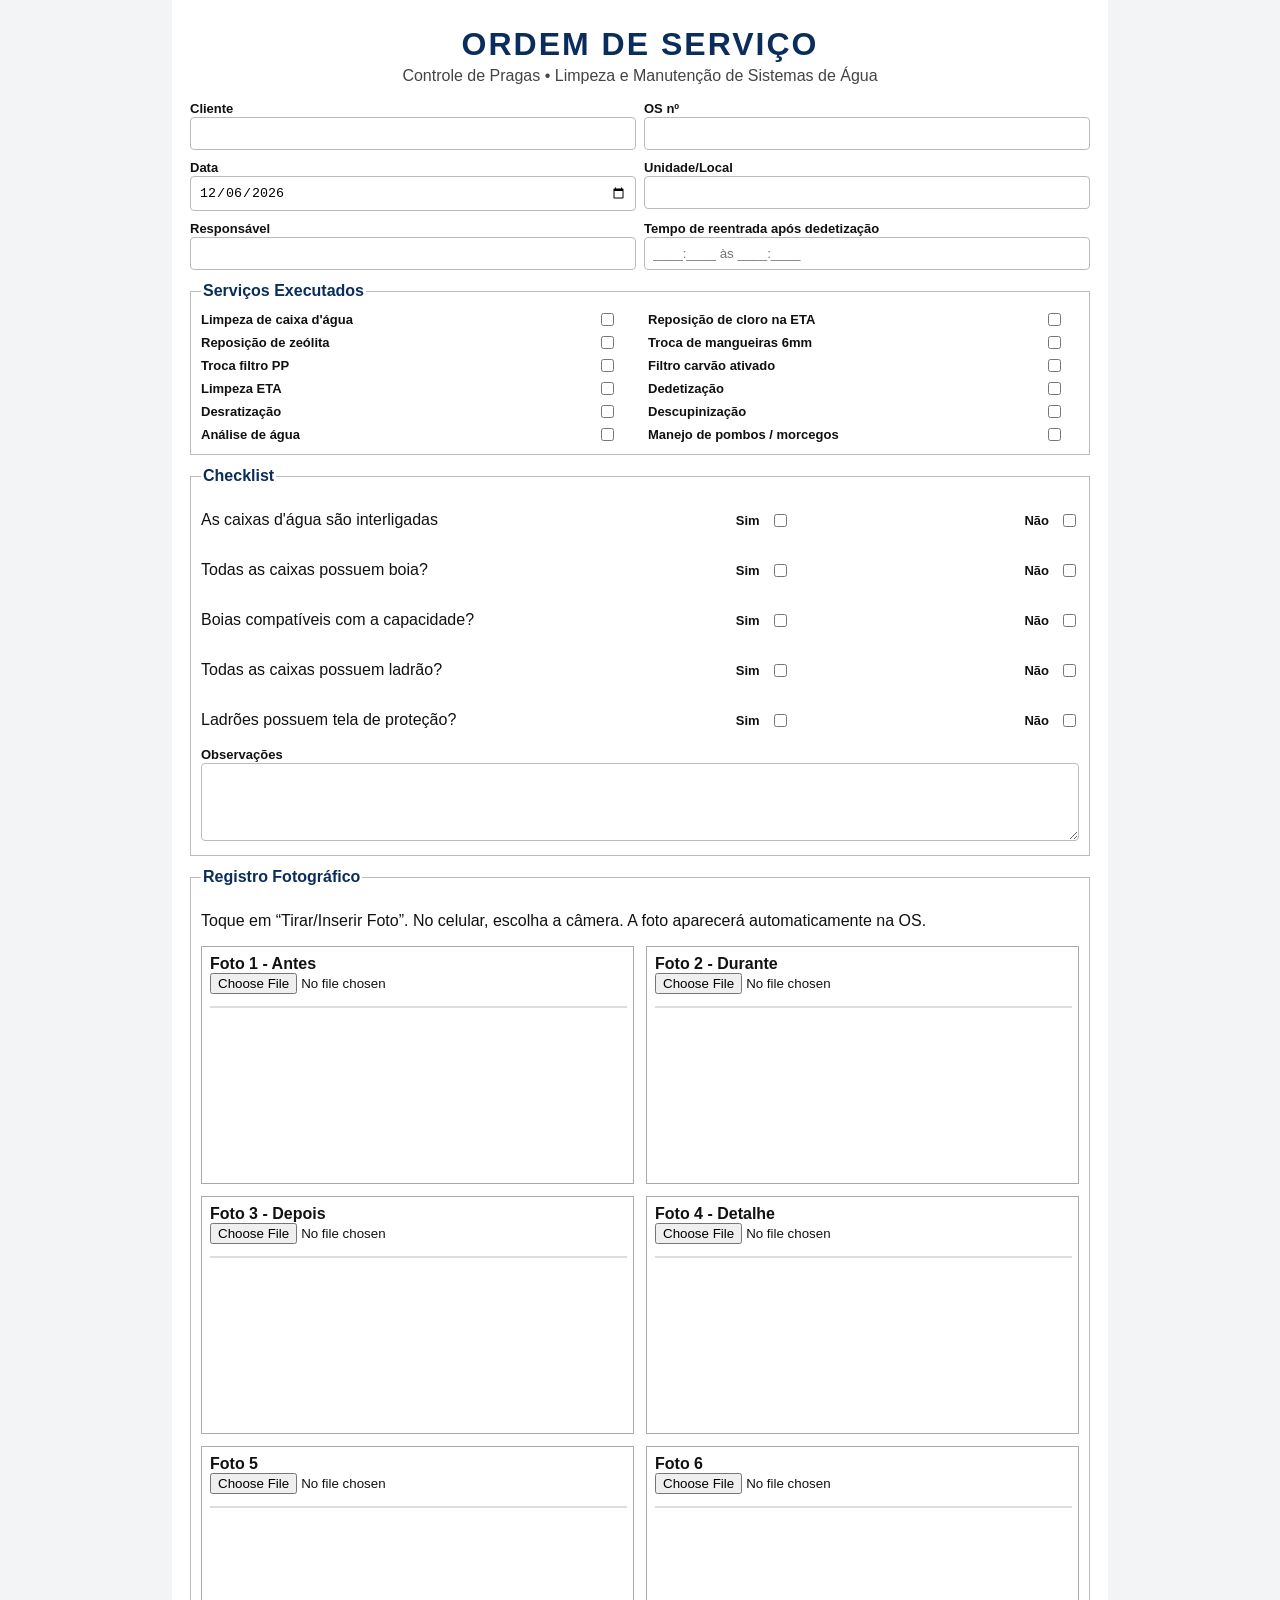
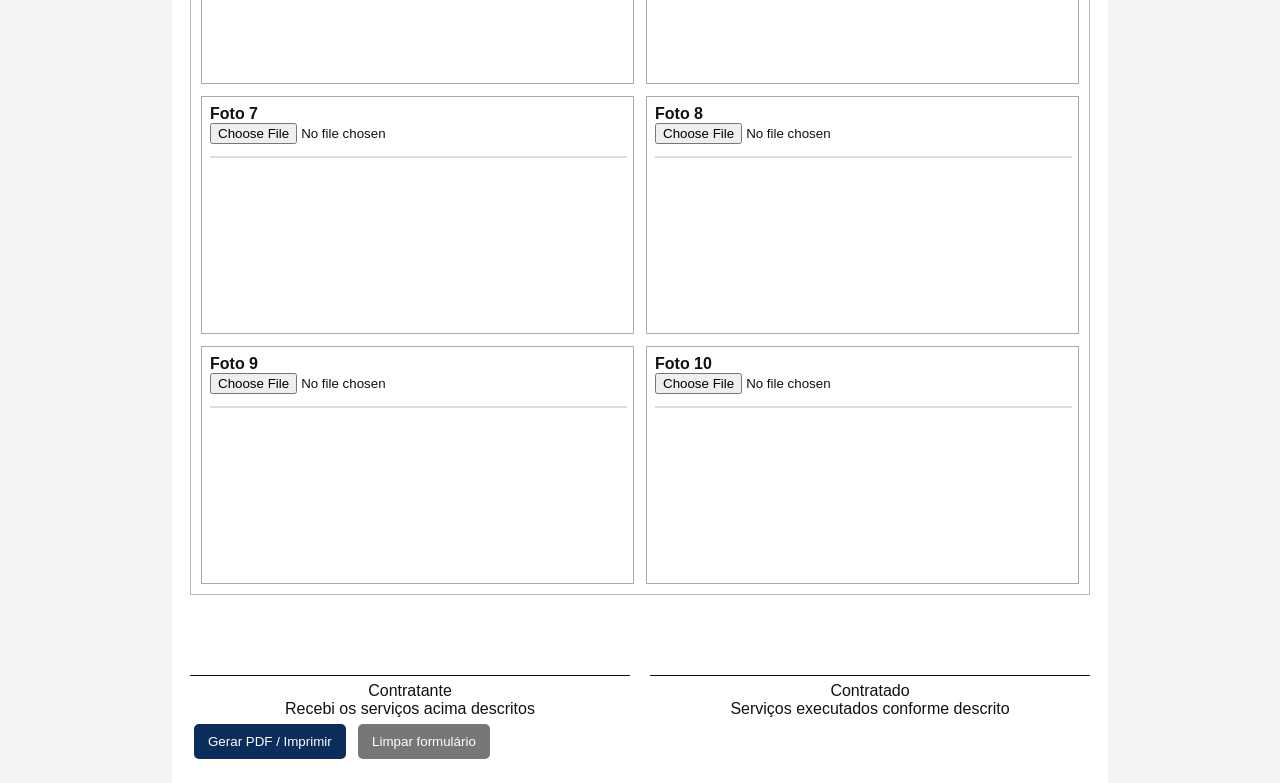
==== Ordem_de_Servico_Digital_10_Fotos.html @ 338d694d "a" ====
<!doctype html>
<html lang="pt-BR">
	<head>
		<meta charset="utf-8">
		<meta name="viewport" content="width=device-width,initial-scale=1">
		<title>Ordem de Serviço com Fotos</title>
		<style>
			
            body {
                font-family: Arial, sans-serif;
                margin: 0;
                background: #f3f4f6;
                color: #111;
            }

            .wrap {
                max-width: 900px;
                margin: auto;
                background: white;
                padding: 18px;
            }

            h1 {
                text-align: center;
                margin: 8px 0 4px;
                color: #0b2d5c;
                letter-spacing: 2px;
            }

            .sub {
                text-align: center;
                color: #444;
                margin-bottom: 14px;
            }

            .grid {
                display: grid;
                grid-template-columns: 1fr 1fr;
                gap: 8px;
            }

            label {
                font-weight: bold;
                font-size: 13px;
            }

            .form-control {
                width: 100%;
                box-sizing: border-box;
                padding: 8px;
                border: 1px solid #bbb;
                border-radius: 4px;
            }

            input[type="checkbox"] {
                width: 10%;
            }

            fieldset {
                border: 1px solid #bbb;
                margin: 12px 0;
                padding: 10px;
            }

            legend {
                font-weight: bold;
                color: #0b2d5c;
            }

            .services {
                display: grid;
                grid-template-columns: 1fr 1fr;
                gap: 4px 16px;
            }

            .photo-grid {
                display: grid;
                grid-template-columns: 1fr 1fr;
                gap: 12px;
            }

            .photo-box {
                border: 1px solid #aaa;
                padding: 8px;
                min-height: 220px;
                page-break-inside: avoid;
            }

            .photo-box img {
                width: 100%;
                max-height: 260px;
                object-fit: contain;
                border: 1px solid #ddd;
                margin-top: 8px;
            }

            button {
                background: #0b2d5c;
                color: white;
                border: 0;
                padding: 10px 14px;
                border-radius: 5px;
                margin: 6px 4px;
                cursor: pointer;
            }

            .btn2 {
                background: #777;
            }

            .sign {
                display: grid;
                grid-template-columns: 1fr 1fr;
                gap: 20px;
                margin-top: 25px;
            }

            .line {
                border-top: 1px solid #111;
                text-align: center;
                padding-top: 6px;
                margin-top: 55px;
            }

            @media print {
                body {
                    background: white;
                }

                .wrap {
                    max-width: none;
                }

                button,
                input[type="file"] {
                    display: none;
                }

                .photo-box {
                    min-height: auto;
                }
            }

            .campo_check {
                display: flex;
                justify-content: space-between;
                align-items: center;
                gap: 10px;
            }

		</style>
	</head>
	<body>
		<div class="wrap">
			<h1>ORDEM DE SERVIÇO</h1>
			<div class="sub">Controle de Pragas • Limpeza e Manutenção de Sistemas de Água</div>
			<div class="grid">
				<div><label>Cliente</label><input class="form-control" id="cliente"></div>
				<div><label>OS nº</label><input class="form-control" id="os"></div>
				<div><label>Data</label><input class="form-control" id="data" type="date"></div>
				<div><label>Unidade/Local</label><input class="form-control" id="unidade"></div>
				<div><label>Responsável</label><input class="form-control" id="resp"></div>
				<div><label>Tempo de reentrada após dedetização</label><input class="form-control" id="reentrada" placeholder="____:____ às ____:____"></div>
			</div>
			<fieldset>
				<legend>Serviços Executados</legend>
				<div class="services">
					<label class="campo_check">Limpeza de caixa d'água <input type="checkbox""> </label>
					<label class="campo_check">Reposição de cloro na ETA <input type="checkbox""> </label>
					<label class="campo_check">Reposição de zeólita <input type="checkbox""> </label>
					<label class="campo_check">Troca de mangueiras 6mm <input type="checkbox""> </label>
					<label class="campo_check">Troca filtro PP <input type="checkbox""> </label>
					<label class="campo_check">Filtro carvão ativado <input type="checkbox""> </label>
					<label class="campo_check">Limpeza ETA <input type="checkbox""> </label>
					<label class="campo_check">Dedetização <input type="checkbox""> </label>
					<label class="campo_check">Desratização <input type="checkbox""> </label>
					<label class="campo_check">Descupinização <input type="checkbox""> </label>
					<label class="campo_check">Análise de água <input type="checkbox""> </label>
					<label class="campo_check">Manejo de pombos / morcegos <input type="checkbox""> </label>
				</div>
			</fieldset>
			<fieldset>
				<legend>Checklist</legend>
				<div style="display: flex; justify-content: space-between;">
                    <p style="width: 300px;">As caixas d'água são interligadas</p>
                     <div class="campo_check"> <label>Sim</label> <input type="checkbox"" style="width: 50%;" > </div>
                    <div class="campo_check"> <label>Não</label> <input type="checkbox"" style="width: 50%;" > </div>
                </div>
				<div style="display: flex; justify-content: space-between;">
                    <p style="width: 300px;">Todas as caixas possuem boia?</p>
                    <div class="campo_check"> <label>Sim</label> <input type="checkbox"" style="width: 50%;" > </div>
                    <div class="campo_check"> <label>Não</label> <input type="checkbox"" style="width: 50%;" > </div>
                </div>
				<div style="display: flex; justify-content: space-between;">
                    <p style="width: 300px;">Boias compatíveis com a capacidade?</p>
                    <div class="campo_check"> <label>Sim</label> <input type="checkbox"" style="width: 50%;" > </div>
                    <div class="campo_check"> <label>Não</label> <input type="checkbox"" style="width: 50%;" > </div>
                </div>
				<div style="display: flex; justify-content: space-between;">
                    <p style="width: 300px;">Todas as caixas possuem ladrão?</p>
                    <div class="campo_check"> <label>Sim</label> <input type="checkbox"" style="width: 50%;" > </div>
                    <div class="campo_check"> <label>Não</label> <input type="checkbox"" style="width: 50%;" > </div>
                </div>
				<div style="display: flex; justify-content: space-between;">
                    <p style="width: 300px;">Ladrões possuem tela de proteção?</p>
                    <div class="campo_check"> <label>Sim</label> <input type="checkbox"" style="width: 50%;" > </div>
                    <div class="campo_check"> <label>Não</label> <input type="checkbox"" style="width: 50%;" > </div>
                </div>
				<label>Observações</label>
				<textarea class="form-control" rows="4"></textarea>
			</fieldset>
			<fieldset>
				<legend>Registro Fotográfico</legend>
				<p>Toque em “Tirar/Inserir Foto”. No celular, escolha a câmera. A foto aparecerá automaticamente na OS.</p>
				<div class="photo-grid">
					<div class="photo-box"><b>Foto 1 - Antes</b><br><input type="file" accept="image/*" capture="environment" onchange="preview(this,'f1')"><img id="f1"></div>
					<div class="photo-box"><b>Foto 2 - Durante</b><br><input type="file" accept="image/*" capture="environment" onchange="preview(this,'f2')"><img id="f2"></div>
					<div class="photo-box"><b>Foto 3 - Depois</b><br><input type="file" accept="image/*" capture="environment" onchange="preview(this,'f3')"><img id="f3"></div>
					<div class="photo-box"><b>Foto 4 - Detalhe</b><br><input type="file" accept="image/*" capture="environment" onchange="preview(this,'f4')"><img id="f4"></div>
					<div class="photo-box"><b>Foto 5</b><br><input type="file" accept="image/*" capture="environment" onchange="preview(this,'f5')"><img id="f5"></div>
					<div class="photo-box"><b>Foto 6</b><br><input type="file" accept="image/*" capture="environment" onchange="preview(this,'f6')"><img id="f6"></div>
					<div class="photo-box"><b>Foto 7</b><br><input type="file" accept="image/*" capture="environment" onchange="preview(this,'f7')"><img id="f7"></div>
					<div class="photo-box"><b>Foto 8</b><br><input type="file" accept="image/*" capture="environment" onchange="preview(this,'f8')"><img id="f8"></div>
					<div class="photo-box"><b>Foto 9</b><br><input type="file" accept="image/*" capture="environment" onchange="preview(this,'f9')"><img id="f9"></div>
					<div class="photo-box"><b>Foto 10</b><br><input type="file" accept="image/*" capture="environment" onchange="preview(this,'f10')"><img id="f10"></div>
				</div>
			</fieldset>
			<div class="sign">
				<div class="line">Contratante<br>Recebi os serviços acima descritos</div>
				<div class="line">Contratado<br>Serviços executados conforme descrito</div>
			</div>
			<button onclick="window.print()">Gerar PDF / Imprimir</button>
			<button class="btn2" onclick="limpar()">Limpar formulário</button>
		</div>
		<script>
			function preview(input,id){
			 const file=input.files[0];
			 if(!file)return;
			 const reader=new FileReader();
			 reader.onload=e=>document.getElementById(id).src=e.target.result;
			 reader.readAsDataURL(file);
			}
			function limpar(){
			 if(confirm('Limpar todos os campos?')) location.reload();
			}
			document.getElementById('data').valueAsDate=new Date();
		</script>
	</body>
</html>
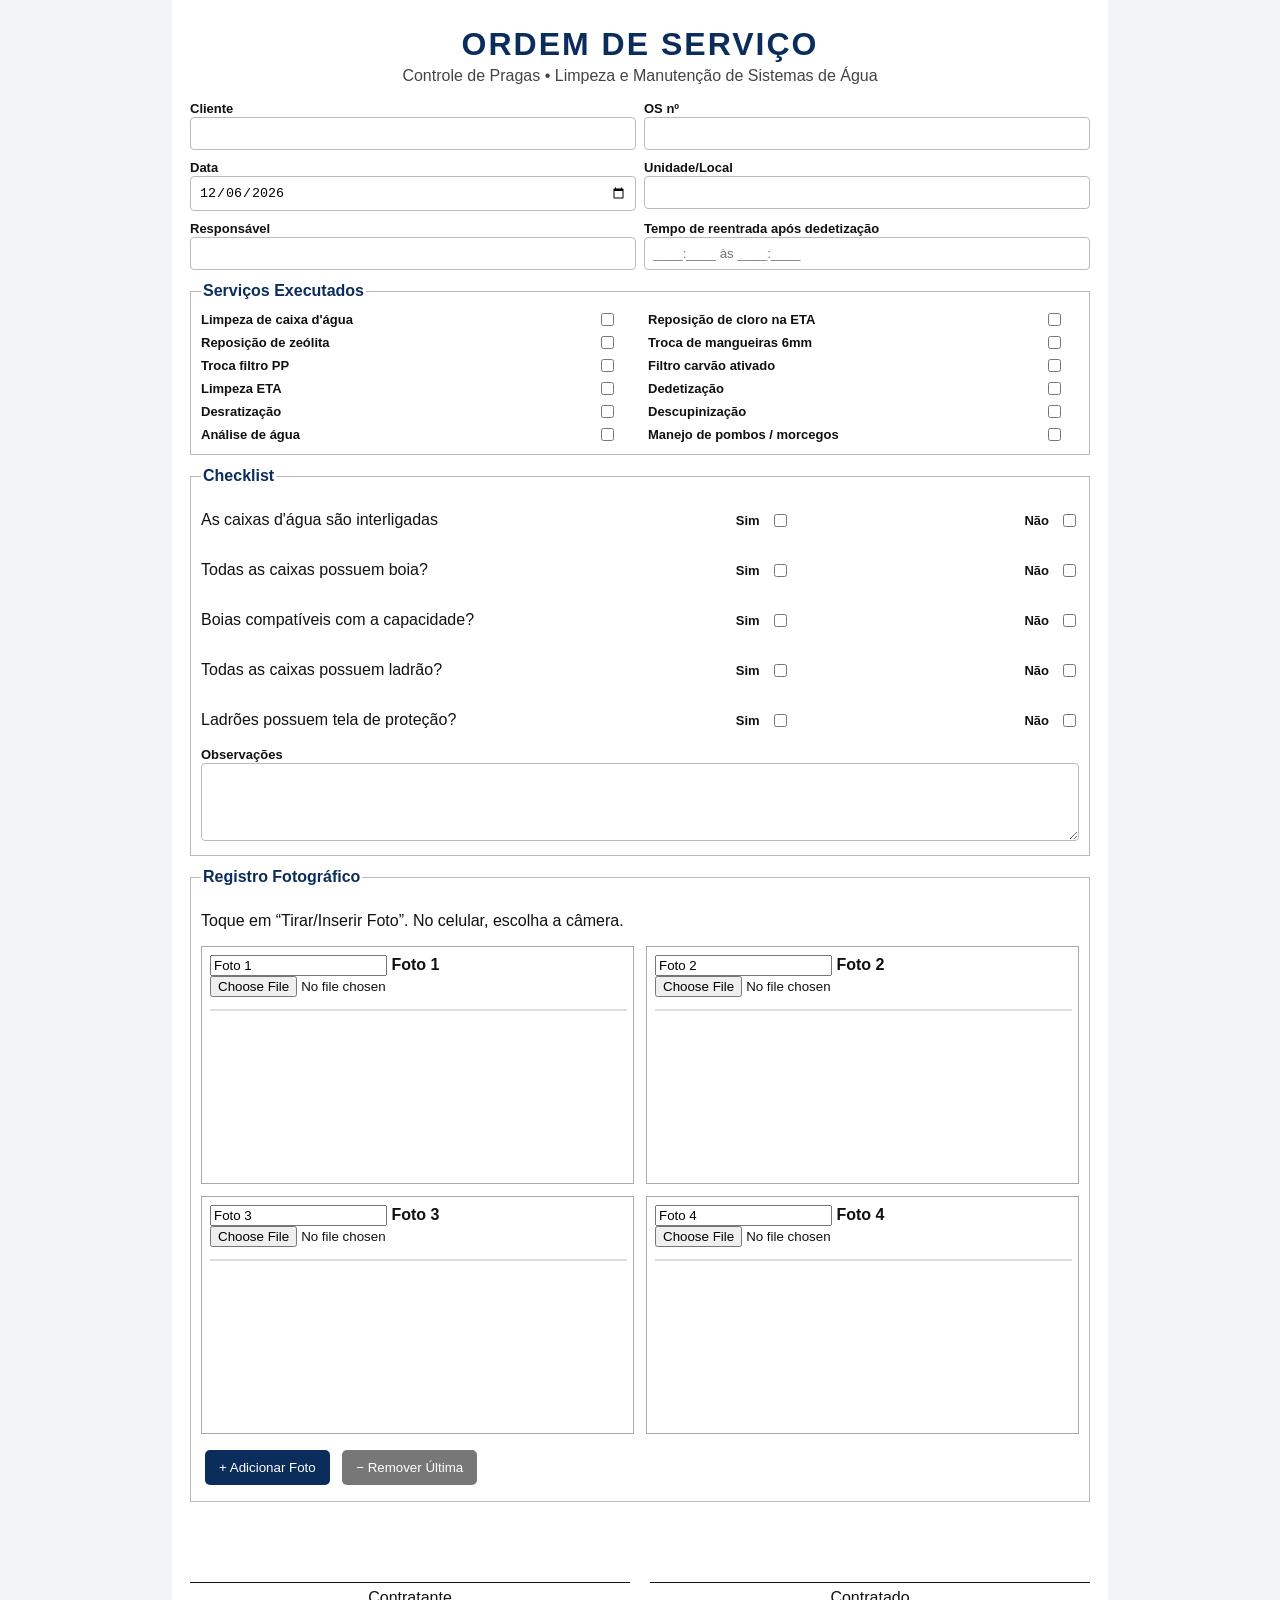
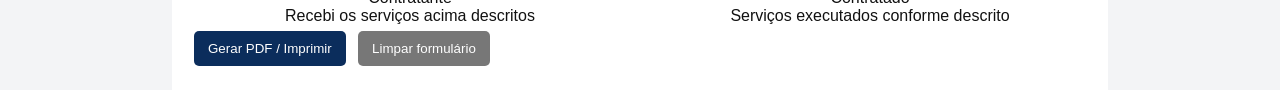
==== commit 302d2643: "feat: adicionar ou remover fotos + alterar títulos" ====
--- a/Ordem_de_Servico_Digital_10_Fotos.html
+++ b/Ordem_de_Servico_Digital_10_Fotos.html
@@ -4,151 +4,7 @@
 		<meta charset="utf-8">
 		<meta name="viewport" content="width=device-width,initial-scale=1">
 		<title>Ordem de Serviço com Fotos</title>
-		<style>
-			
-            body {
-                font-family: Arial, sans-serif;
-                margin: 0;
-                background: #f3f4f6;
-                color: #111;
-            }
-
-            .wrap {
-                max-width: 900px;
-                margin: auto;
-                background: white;
-                padding: 18px;
-            }
-
-            h1 {
-                text-align: center;
-                margin: 8px 0 4px;
-                color: #0b2d5c;
-                letter-spacing: 2px;
-            }
-
-            .sub {
-                text-align: center;
-                color: #444;
-                margin-bottom: 14px;
-            }
-
-            .grid {
-                display: grid;
-                grid-template-columns: 1fr 1fr;
-                gap: 8px;
-            }
-
-            label {
-                font-weight: bold;
-                font-size: 13px;
-            }
-
-            .form-control {
-                width: 100%;
-                box-sizing: border-box;
-                padding: 8px;
-                border: 1px solid #bbb;
-                border-radius: 4px;
-            }
-
-            input[type="checkbox"] {
-                width: 10%;
-            }
-
-            fieldset {
-                border: 1px solid #bbb;
-                margin: 12px 0;
-                padding: 10px;
-            }
-
-            legend {
-                font-weight: bold;
-                color: #0b2d5c;
-            }
-
-            .services {
-                display: grid;
-                grid-template-columns: 1fr 1fr;
-                gap: 4px 16px;
-            }
-
-            .photo-grid {
-                display: grid;
-                grid-template-columns: 1fr 1fr;
-                gap: 12px;
-            }
-
-            .photo-box {
-                border: 1px solid #aaa;
-                padding: 8px;
-                min-height: 220px;
-                page-break-inside: avoid;
-            }
-
-            .photo-box img {
-                width: 100%;
-                max-height: 260px;
-                object-fit: contain;
-                border: 1px solid #ddd;
-                margin-top: 8px;
-            }
-
-            button {
-                background: #0b2d5c;
-                color: white;
-                border: 0;
-                padding: 10px 14px;
-                border-radius: 5px;
-                margin: 6px 4px;
-                cursor: pointer;
-            }
-
-            .btn2 {
-                background: #777;
-            }
-
-            .sign {
-                display: grid;
-                grid-template-columns: 1fr 1fr;
-                gap: 20px;
-                margin-top: 25px;
-            }
-
-            .line {
-                border-top: 1px solid #111;
-                text-align: center;
-                padding-top: 6px;
-                margin-top: 55px;
-            }
-
-            @media print {
-                body {
-                    background: white;
-                }
-
-                .wrap {
-                    max-width: none;
-                }
-
-                button,
-                input[type="file"] {
-                    display: none;
-                }
-
-                .photo-box {
-                    min-height: auto;
-                }
-            }
-
-            .campo_check {
-                display: flex;
-                justify-content: space-between;
-                align-items: center;
-                gap: 10px;
-            }
-
-		</style>
+		<link rel="stylesheet" href="styles.css">
 	</head>
 	<body>
 		<div class="wrap">
@@ -210,21 +66,24 @@
 				<textarea class="form-control" rows="4"></textarea>
 			</fieldset>
 			<fieldset>
-				<legend>Registro Fotográfico</legend>
-				<p>Toque em “Tirar/Inserir Foto”. No celular, escolha a câmera. A foto aparecerá automaticamente na OS.</p>
-				<div class="photo-grid">
-					<div class="photo-box"><b>Foto 1 - Antes</b><br><input type="file" accept="image/*" capture="environment" onchange="preview(this,'f1')"><img id="f1"></div>
-					<div class="photo-box"><b>Foto 2 - Durante</b><br><input type="file" accept="image/*" capture="environment" onchange="preview(this,'f2')"><img id="f2"></div>
-					<div class="photo-box"><b>Foto 3 - Depois</b><br><input type="file" accept="image/*" capture="environment" onchange="preview(this,'f3')"><img id="f3"></div>
-					<div class="photo-box"><b>Foto 4 - Detalhe</b><br><input type="file" accept="image/*" capture="environment" onchange="preview(this,'f4')"><img id="f4"></div>
-					<div class="photo-box"><b>Foto 5</b><br><input type="file" accept="image/*" capture="environment" onchange="preview(this,'f5')"><img id="f5"></div>
-					<div class="photo-box"><b>Foto 6</b><br><input type="file" accept="image/*" capture="environment" onchange="preview(this,'f6')"><img id="f6"></div>
-					<div class="photo-box"><b>Foto 7</b><br><input type="file" accept="image/*" capture="environment" onchange="preview(this,'f7')"><img id="f7"></div>
-					<div class="photo-box"><b>Foto 8</b><br><input type="file" accept="image/*" capture="environment" onchange="preview(this,'f8')"><img id="f8"></div>
-					<div class="photo-box"><b>Foto 9</b><br><input type="file" accept="image/*" capture="environment" onchange="preview(this,'f9')"><img id="f9"></div>
-					<div class="photo-box"><b>Foto 10</b><br><input type="file" accept="image/*" capture="environment" onchange="preview(this,'f10')"><img id="f10"></div>
-				</div>
-			</fieldset>
+                <legend>Registro Fotográfico</legend>
+
+                <p class="texto-guia">
+                    Toque em “Tirar/Inserir Foto”. No celular, escolha a câmera.
+                </p>
+
+                <div id="photo-grid" class="photo-grid"></div>
+
+                <div style="margin-top:10px">
+                    <button type="button" onclick="adicionarFoto()">
+                        + Adicionar Foto
+                    </button>
+
+                    <button type="button" class="btn2" onclick="removerFoto()">
+                        − Remover Última
+                    </button>
+                </div>
+            </fieldset>
 			<div class="sign">
 				<div class="line">Contratante<br>Recebi os serviços acima descritos</div>
 				<div class="line">Contratado<br>Serviços executados conforme descrito</div>
@@ -244,6 +103,67 @@
 			 if(confirm('Limpar todos os campos?')) location.reload();
 			}
 			document.getElementById('data').valueAsDate=new Date();
+
+            function atualizarTitulo(input, id) {
+                document.getElementById(id).textContent = input.value;
+            }
+
+            const photoGrid = document.getElementById("photo-grid");
+
+            let quantidadeFotos = 0;
+
+            function criarPhotoBox(numero) {
+                const div = document.createElement("div");
+
+                div.className = "photo-box";
+
+                div.innerHTML = `
+                    <input
+                        type="text"
+                        class="foto-titulo"
+                        placeholder="Título da foto"
+                        value="Foto ${numero} "
+                        oninput="atualizarTitulo(this,'titulo${numero}')">
+
+                    <b id="titulo${numero}" class="titulo-impressao">
+                        Foto ${numero}
+                    </b>
+
+                    <input
+                        type="file"
+                        accept="image/*"
+                        capture="environment"
+                        onchange="preview(this,'f${numero}')">
+
+                    <img id="f${numero}">
+                `;
+
+                return div;
+            }
+
+            function adicionarFoto() {
+                quantidadeFotos++;
+
+                photoGrid.appendChild(
+                    criarPhotoBox(quantidadeFotos)
+                );
+            }
+
+            function removerFoto() {
+
+                if (quantidadeFotos <= 4) {
+                    return;
+                }
+
+                photoGrid.removeChild(photoGrid.lastElementChild);
+
+                quantidadeFotos--;
+            }
+
+            // Cria as 4 fotos iniciais
+            for (let i = 1; i <= 4; i++) {
+                adicionarFoto();
+            }
 		</script>
 	</body>
 </html>
--- a/styles.css
+++ b/styles.css
@@ -0,0 +1,154 @@
+
+body {
+    font-family: Arial, sans-serif;
+    margin: 0;
+    background: #f3f4f6;
+    color: #111;
+}
+
+.wrap {
+    max-width: 900px;
+    margin: auto;
+    background: white;
+    padding: 18px;
+}
+
+h1 {
+    text-align: center;
+    margin: 8px 0 4px;
+    color: #0b2d5c;
+    letter-spacing: 2px;
+}
+
+.sub {
+    text-align: center;
+    color: #444;
+    margin-bottom: 14px;
+}
+
+.grid {
+    display: grid;
+    grid-template-columns: 1fr 1fr;
+    gap: 8px;
+}
+
+label {
+    font-weight: bold;
+    font-size: 13px;
+}
+
+.form-control {
+    width: 100%;
+    box-sizing: border-box;
+    padding: 8px;
+    border: 1px solid #bbb;
+    border-radius: 4px;
+}
+
+input[type="checkbox"] {
+    width: 10%;
+}
+
+fieldset {
+    border: 1px solid #bbb;
+    margin: 12px 0;
+    padding: 10px;
+}
+
+legend {
+    font-weight: bold;
+    color: #0b2d5c;
+}
+
+.services {
+    display: grid;
+    grid-template-columns: 1fr 1fr;
+    gap: 4px 16px;
+}
+
+.photo-grid {
+    display: grid;
+    grid-template-columns: 1fr 1fr;
+    gap: 12px;
+}
+
+.photo-box {
+    border: 1px solid #aaa;
+    padding: 8px;
+    min-height: 220px;
+    page-break-inside: avoid;
+}
+
+.photo-box img {
+    width: 100%;
+    max-height: 260px;
+    object-fit: contain;
+    border: 1px solid #ddd;
+    margin-top: 8px;
+}
+
+button {
+    background: #0b2d5c;
+    color: white;
+    border: 0;
+    padding: 10px 14px;
+    border-radius: 5px;
+    margin: 6px 4px;
+    cursor: pointer;
+}
+
+.btn2 {
+    background: #777;
+}
+
+.sign {
+    display: grid;
+    grid-template-columns: 1fr 1fr;
+    gap: 20px;
+    margin-top: 25px;
+}
+
+.line {
+    border-top: 1px solid #111;
+    text-align: center;
+    padding-top: 6px;
+    margin-top: 55px;
+}
+
+@media print {
+    body {
+        background: white;
+    }
+
+    .wrap {
+        max-width: none;
+    }
+
+    
+    .texto-guia,
+    button,
+    input[type="file"] {
+        display: none;
+    }
+
+    .photo-box {
+        min-height: auto;
+    }
+    
+    .foto-titulo {
+        display: none;
+    }
+
+    .titulo-impressao {
+        display: block;
+        font-weight: bold;
+        margin-bottom: 8px;
+    }
+}
+
+.campo_check {
+    display: flex;
+    justify-content: space-between;
+    align-items: center;
+    gap: 10px;
+}
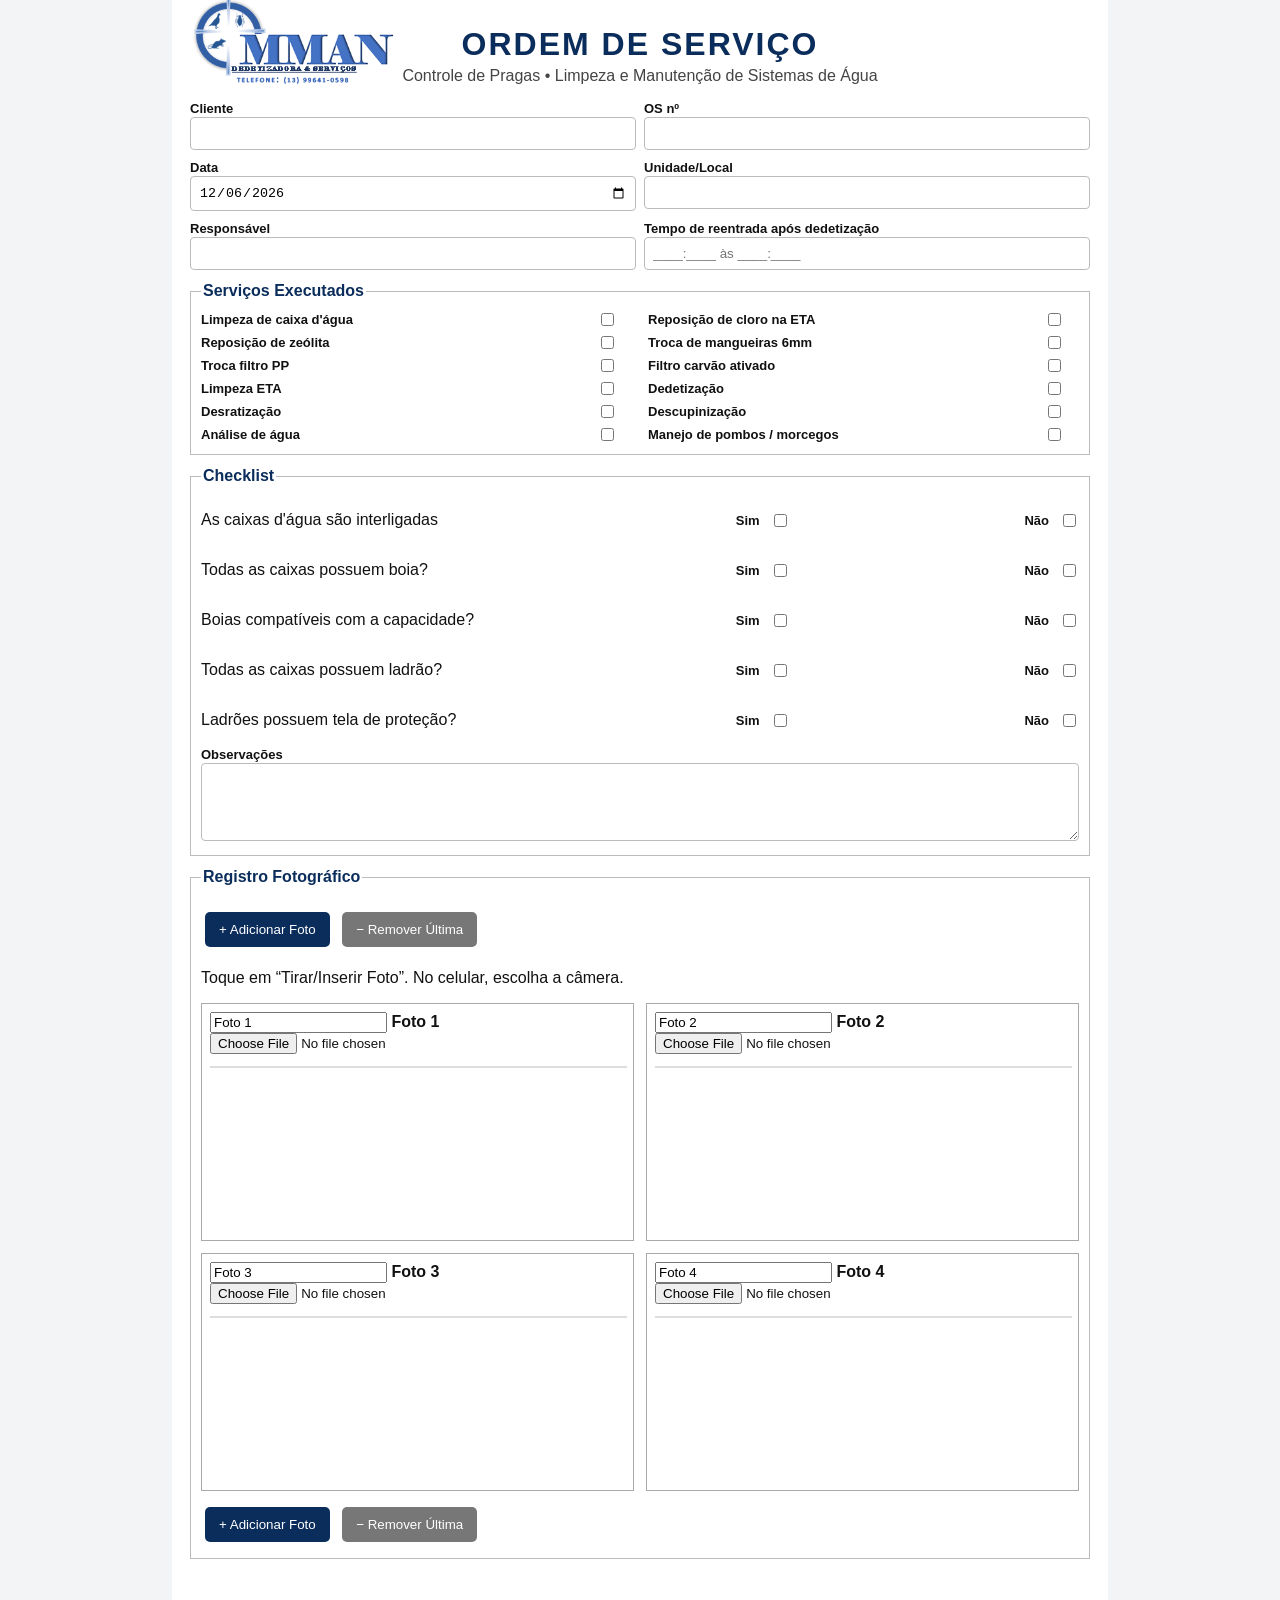
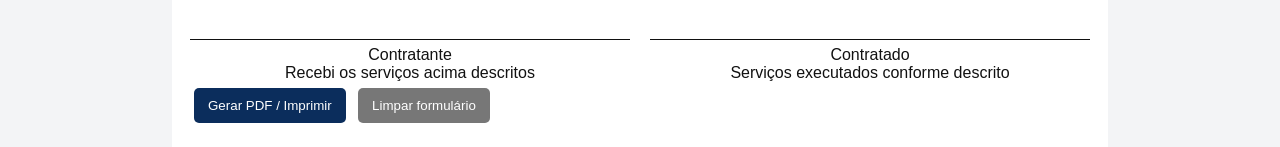
==== commit 481dcd25: "feat: adiciona timbrado da firma" ====
--- a/Ordem_de_Servico_Digital_10_Fotos.html
+++ b/Ordem_de_Servico_Digital_10_Fotos.html
@@ -8,7 +8,10 @@
 	</head>
 	<body>
 		<div class="wrap">
-			<h1>ORDEM DE SERVIÇO</h1>
+            <div class="cabecalho">
+                <img src="./mman.png" alt="Logo">
+                <h1>ORDEM DE SERVIÇO</h1>
+            </div>
 			<div class="sub">Controle de Pragas • Limpeza e Manutenção de Sistemas de Água</div>
 			<div class="grid">
 				<div><label>Cliente</label><input class="form-control" id="cliente"></div>
@@ -66,6 +69,17 @@
 				<textarea class="form-control" rows="4"></textarea>
 			</fieldset>
 			<fieldset>
+
+            <div style="margin-top:10px">
+                <button type="button" onclick="adicionarFoto()">
+                    + Adicionar Foto
+                </button>
+
+                <button type="button" class="btn2" onclick="removerFoto()">
+                    − Remover Última
+                </button>
+            </div>
+
                 <legend>Registro Fotográfico</legend>
 
                 <p class="texto-guia">
@@ -74,15 +88,16 @@
 
                 <div id="photo-grid" class="photo-grid"></div>
 
-                <div style="margin-top:10px">
-                    <button type="button" onclick="adicionarFoto()">
-                        + Adicionar Foto
-                    </button>
+            <div style="margin-top:10px">
+                <button type="button" onclick="adicionarFoto()">
+                    + Adicionar Foto
+                </button>
 
-                    <button type="button" class="btn2" onclick="removerFoto()">
-                        − Remover Última
-                    </button>
-                </div>
+                <button type="button" class="btn2" onclick="removerFoto()">
+                    − Remover Última
+                </button>
+            </div>
+            
             </fieldset>
 			<div class="sign">
 				<div class="line">Contratante<br>Recebi os serviços acima descritos</div>
@@ -147,6 +162,7 @@
                 photoGrid.appendChild(
                     criarPhotoBox(quantidadeFotos)
                 );
+
             }
 
             function removerFoto() {
--- a/styles.css
+++ b/styles.css
@@ -151,4 +151,23 @@
     justify-content: space-between;
     align-items: center;
     gap: 10px;
+}
+
+.cabecalho {
+    position: relative;
+}
+
+.cabecalho img {
+    position: absolute;
+    left: 0;
+    top: 50%;
+    transform: translateY(-50%);
+    height: 100px; /* ajuste conforme necessário */
+}
+
+.cabecalho h1 {
+    text-align: center;
+    margin: 8px 0 4px;
+    color: #0b2d5c;
+    letter-spacing: 2px;
 }
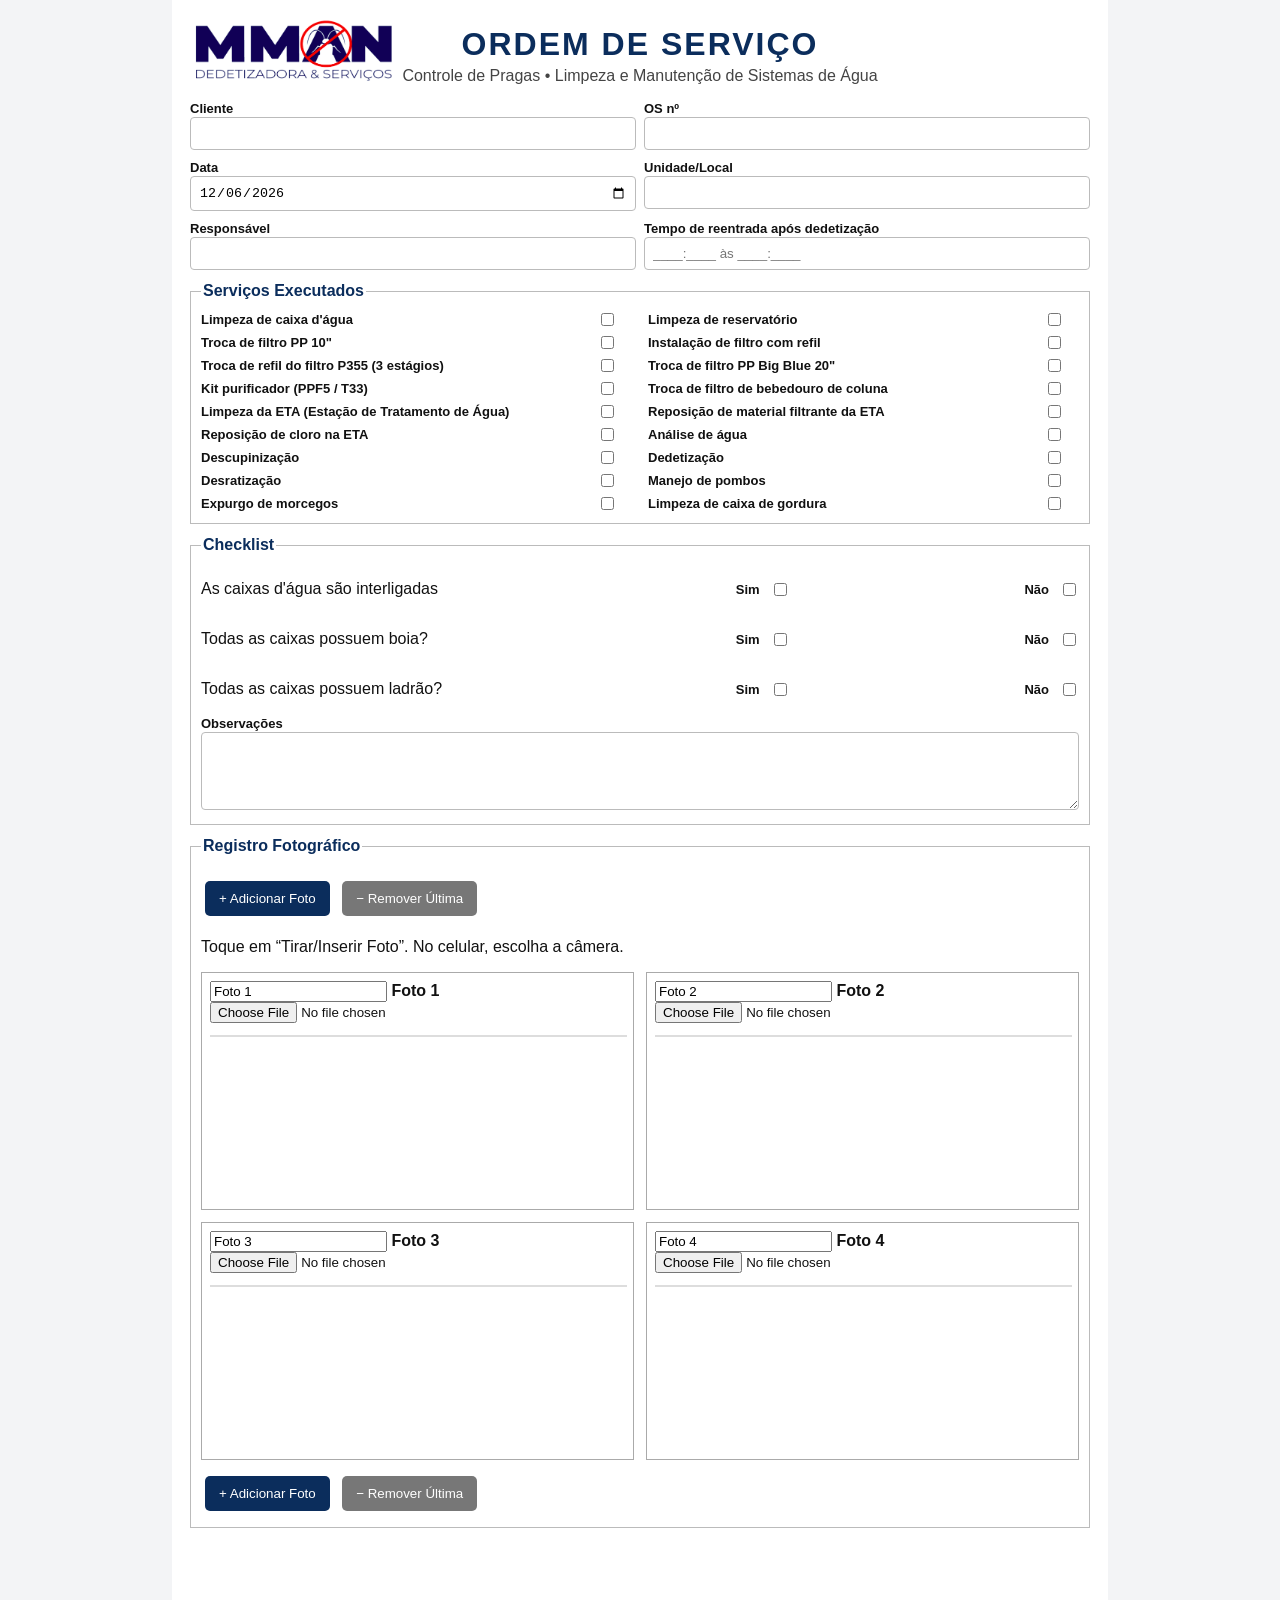
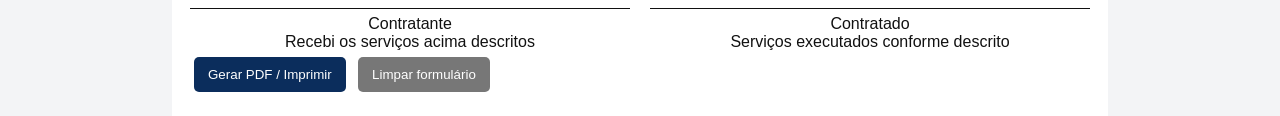
==== commit 735b0b0b: "refactor: troca dos serviços." ====
--- a/Ordem_de_Servico_Digital_10_Fotos.html
+++ b/Ordem_de_Servico_Digital_10_Fotos.html
@@ -24,19 +24,25 @@
 			<fieldset>
 				<legend>Serviços Executados</legend>
 				<div class="services">
-					<label class="campo_check">Limpeza de caixa d'água <input type="checkbox""> </label>
-					<label class="campo_check">Reposição de cloro na ETA <input type="checkbox""> </label>
-					<label class="campo_check">Reposição de zeólita <input type="checkbox""> </label>
-					<label class="campo_check">Troca de mangueiras 6mm <input type="checkbox""> </label>
-					<label class="campo_check">Troca filtro PP <input type="checkbox""> </label>
-					<label class="campo_check">Filtro carvão ativado <input type="checkbox""> </label>
-					<label class="campo_check">Limpeza ETA <input type="checkbox""> </label>
-					<label class="campo_check">Dedetização <input type="checkbox""> </label>
-					<label class="campo_check">Desratização <input type="checkbox""> </label>
-					<label class="campo_check">Descupinização <input type="checkbox""> </label>
-					<label class="campo_check">Análise de água <input type="checkbox""> </label>
-					<label class="campo_check">Manejo de pombos / morcegos <input type="checkbox""> </label>
-				</div>
+                    <label class="campo_check">Limpeza de caixa d'água <input type="checkbox"></label>
+                    <label class="campo_check">Limpeza de reservatório <input type="checkbox"></label>
+                    <label class="campo_check">Troca de filtro PP 10" <input type="checkbox"></label>
+                    <label class="campo_check">Instalação de filtro com refil <input type="checkbox"></label>
+                    <label class="campo_check">Troca de refil do filtro P355 (3 estágios) <input type="checkbox"></label>
+                    <label class="campo_check">Troca de filtro PP Big Blue 20" <input type="checkbox"></label>
+                    <label class="campo_check">Kit purificador (PPF5 / T33) <input type="checkbox"></label>
+                    <label class="campo_check">Troca de filtro de bebedouro de coluna <input type="checkbox"></label>
+                    <label class="campo_check">Limpeza da ETA (Estação de Tratamento de Água) <input type="checkbox"></label>
+                    <label class="campo_check">Reposição de material filtrante da ETA <input type="checkbox"></label>
+                    <label class="campo_check">Reposição de cloro na ETA <input type="checkbox"></label>
+                    <label class="campo_check">Análise de água <input type="checkbox"></label>
+                    <label class="campo_check">Descupinização <input type="checkbox"></label>
+                    <label class="campo_check">Dedetização <input type="checkbox"></label>
+                    <label class="campo_check">Desratização <input type="checkbox"></label>
+                    <label class="campo_check">Manejo de pombos <input type="checkbox"></label>
+                    <label class="campo_check">Expurgo de morcegos <input type="checkbox"></label>
+                    <label class="campo_check">Limpeza de caixa de gordura <input type="checkbox"></label>
+                </div>
 			</fieldset>
 			<fieldset>
 				<legend>Checklist</legend>
@@ -51,17 +57,7 @@
                     <div class="campo_check"> <label>Não</label> <input type="checkbox"" style="width: 50%;" > </div>
                 </div>
 				<div style="display: flex; justify-content: space-between;">
-                    <p style="width: 300px;">Boias compatíveis com a capacidade?</p>
-                    <div class="campo_check"> <label>Sim</label> <input type="checkbox"" style="width: 50%;" > </div>
-                    <div class="campo_check"> <label>Não</label> <input type="checkbox"" style="width: 50%;" > </div>
-                </div>
-				<div style="display: flex; justify-content: space-between;">
                     <p style="width: 300px;">Todas as caixas possuem ladrão?</p>
-                    <div class="campo_check"> <label>Sim</label> <input type="checkbox"" style="width: 50%;" > </div>
-                    <div class="campo_check"> <label>Não</label> <input type="checkbox"" style="width: 50%;" > </div>
-                </div>
-				<div style="display: flex; justify-content: space-between;">
-                    <p style="width: 300px;">Ladrões possuem tela de proteção?</p>
                     <div class="campo_check"> <label>Sim</label> <input type="checkbox"" style="width: 50%;" > </div>
                     <div class="campo_check"> <label>Não</label> <input type="checkbox"" style="width: 50%;" > </div>
                 </div>
--- a/styles.css
+++ b/styles.css
@@ -161,8 +161,8 @@
     position: absolute;
     left: 0;
     top: 50%;
-    transform: translateY(-50%);
-    height: 100px; /* ajuste conforme necessário */
+    transform: translateY(-40%);
+    height: 65px; /* ajuste conforme necessário */
 }
 
 .cabecalho h1 {
